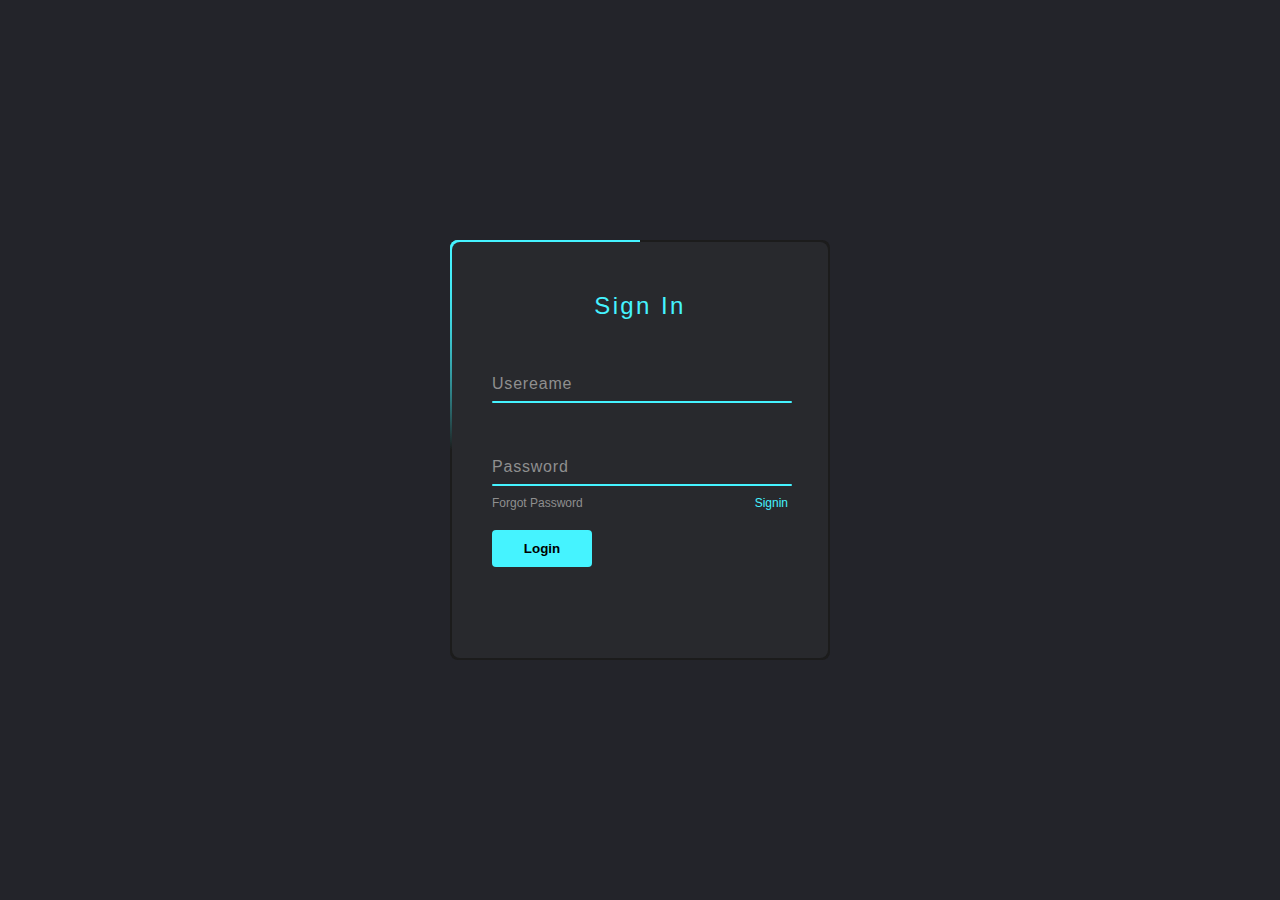
==== animated/index.html @ 316cd393 "index.html" ====
<!DOCTYPE html>
<html lang="en">
<head>
    <meta charset="UTF-8">
    <meta http-equiv="X-UA-Compatible" content="IE=edge">
    <meta name="viewport" content="width=device-width, initial-scale=1.0">
    <title>Animated Lg-in Form</title>
    <link rel="stylesheet" href="style.css">
</head>
<body>
    <div class="box">
        <form autocomplete="off">
            <h2>Sign In</h2>
            <div class="inputBox">
                <input type="text" required="">
                <span>Usereame</span>
                <i></i>
            </div>
            <div class="inputBox">
                <input type="password" required="">
                <span>Password</span>
                <i></i>
            </div>
            <div class="links">
                <a href="#">Forgot Password</a>
                <a href="#">Signin</a>
            </div>
            <input type="submit" value="Login">
        </form>
    </div>
</body>
</html>
---- animated/style.css ----
@import url(' https: //fonts.googleapis.com/css2?family=Poppins:wght@300;400;500;600;700;800;900&display=swap');

* {
    font-family: 'Poppins', sans-serif;
    margin: 0;
    padding: 0;
    box-sizing: border-box;
}

body {
    display: flex;
    justify-content: center;
    align-items: center;
    min-height: 100vh;
    flex-direction: column;
    background: #23242a;
}

.box {
    position: relative;
    width: 380px;
    height: 420px;
    background: #1c1c1c;
    border-radius:8px;
    overflow: hidden;
}

.box::before {
    content: '';
    z-index: 1;
    position: absolute;
    top: -50%;
    left: -50%;
    width: 380px;
    height: 420px;
    transform-origin:bottom right;
    background:linear-gradient(0deg, transparent, #45f3ff, #45f3ff);
    animation: animate 6s linear infinite;
}

.box::after {
    content: '';
    z-index: 1;
    position: absolute;
    top: -50%;
    left: -50%;
    width: 380px;
    height: 420px;
    transform-origin:bottom right;
    background:linear-gradient(0deg, transparent, #45f3ff, #45f3ff);
    animation: animate 6s linear infinite;
    animation-delay: -3s;
}

@keyframes animate {
    0% {
        transform: rotate(0deg);
    }

    100% {
        transform: rotate(360deg);
    }
}

form {
    position: absolute;
    inset: 2px;
    background: #28292d;
    padding: 50px 40px;
    border-radius: 8px;
    z-index: 2;
    display: flex;
    flex-direction: column;
}

h2 {
    color: #45f3ff;
    font-weight: 500;
    text-align: center;
    letter-spacing: 0.1em;
}

.inputBox {
    position: relative;
    width: 300px;
    margin-top: 35px;
}

.inputBox input {
    position: relative; width: 100%; padding: 20px 10px 10px; background: transparent; outline: none; border: none;
    color: #23242a; font-size: 1em; letter-spacing: 0.05em; transition: 0.5s; z-index: 10;
}

.inputBox span {
    position: absolute; left: 0; padding: 20px 0px 10px; pointer-events: none; font-size: 1em; color: #8f8f8f;
    letter-spacing: 00.05em; transition: 0.5s;
}

.inputBox input:valid ~ span,
.inputBox input:focus ~ span {
    color: #45f3ff; transform: translateX(0px) translateY(-34px); font-size: 0.75em;
}

.inputBox i {
    position: absolute; left: 0; bottom: 0; width: 100%; height: 2px; background: #45f3ff;
    border-radius: 4px;
    overflow: hidden;
    pointer-events: none;
    z-index: 9;
    transition: 0.5s;
}

.inputBox input:valid ~i,
.inputBox input:focus ~i {
    height: 44px;
}

.links {
    display: flex;
    justify-content: space-between;
}

.links a {
    margin: 10px 0px;
    font-size: 0.75em;
    color: #8f8f8f;
    text-decoration: beige;
}

.links a:hover,
.links a:nth-child(2) {
    color: #45f3ff;
}

input[type="submit"] {
    border: none;
    outline: none;
    padding: 11px 25px;
    background: #45f3ff;
    cursor: pointer;
    border-radius: 4px;
    font-weight: 600;
    width: 100px;
    margin-top: 10px;
}

input[type="submit"]:active {
    opacity: 0.8;
}
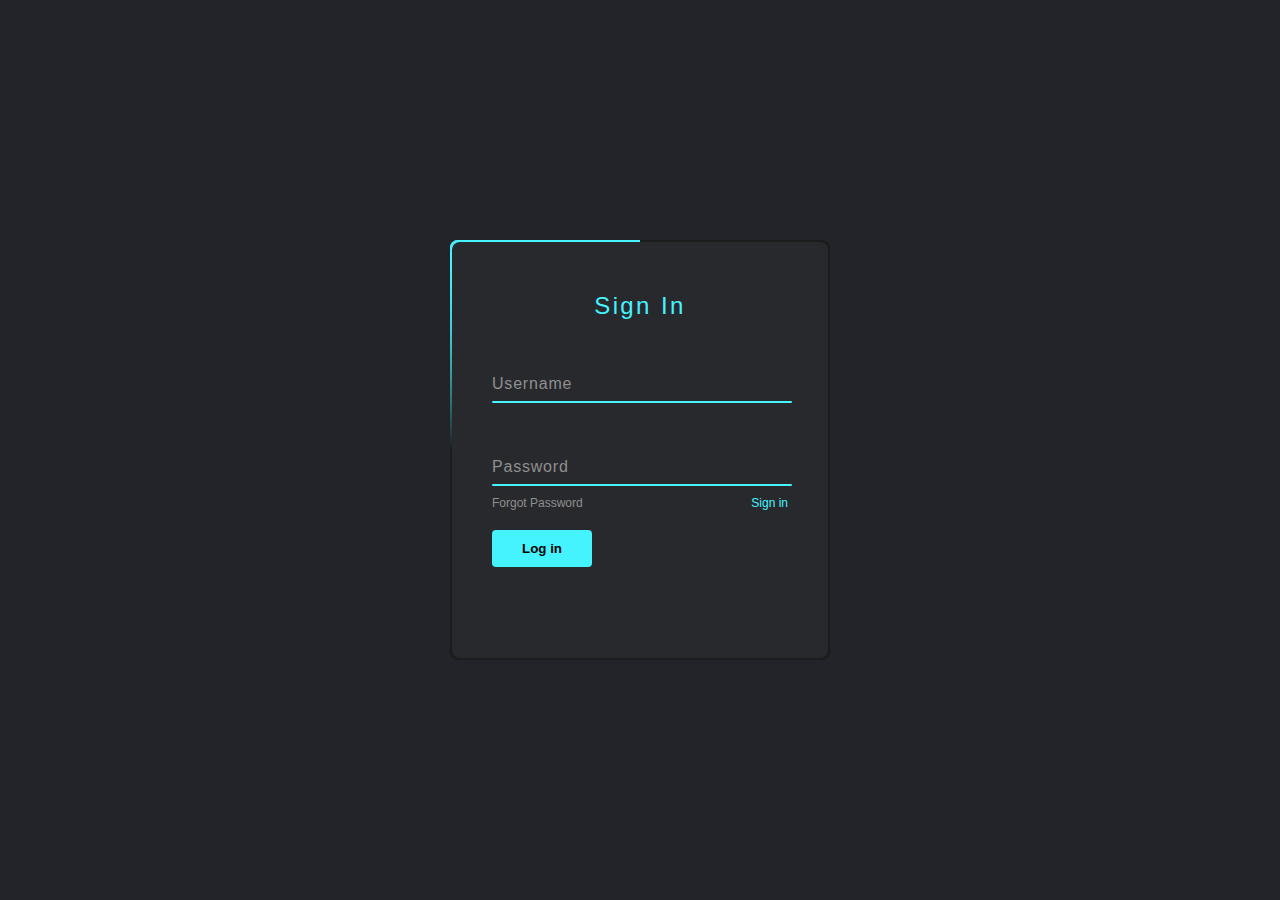
==== commit fd22904b: "index.html" ====
--- a/animated/index.html
+++ b/animated/index.html
@@ -4,7 +4,7 @@
     <meta charset="UTF-8">
     <meta http-equiv="X-UA-Compatible" content="IE=edge">
     <meta name="viewport" content="width=device-width, initial-scale=1.0">
-    <title>Animated Lg-in Form</title>
+    <title>Animated log-in Form</title>
     <link rel="stylesheet" href="style.css">
 </head>
 <body>
@@ -13,7 +13,7 @@
             <h2>Sign In</h2>
             <div class="inputBox">
                 <input type="text" required="">
-                <span>Usereame</span>
+                <span>Username</span>
                 <i></i>
             </div>
             <div class="inputBox">
@@ -23,9 +23,9 @@
             </div>
             <div class="links">
                 <a href="#">Forgot Password</a>
-                <a href="#">Signin</a>
+                <a href="#">Sign in</a>
             </div>
-            <input type="submit" value="Login">
+            <input type="submit" value="Log in">
         </form>
     </div>
 </body>
